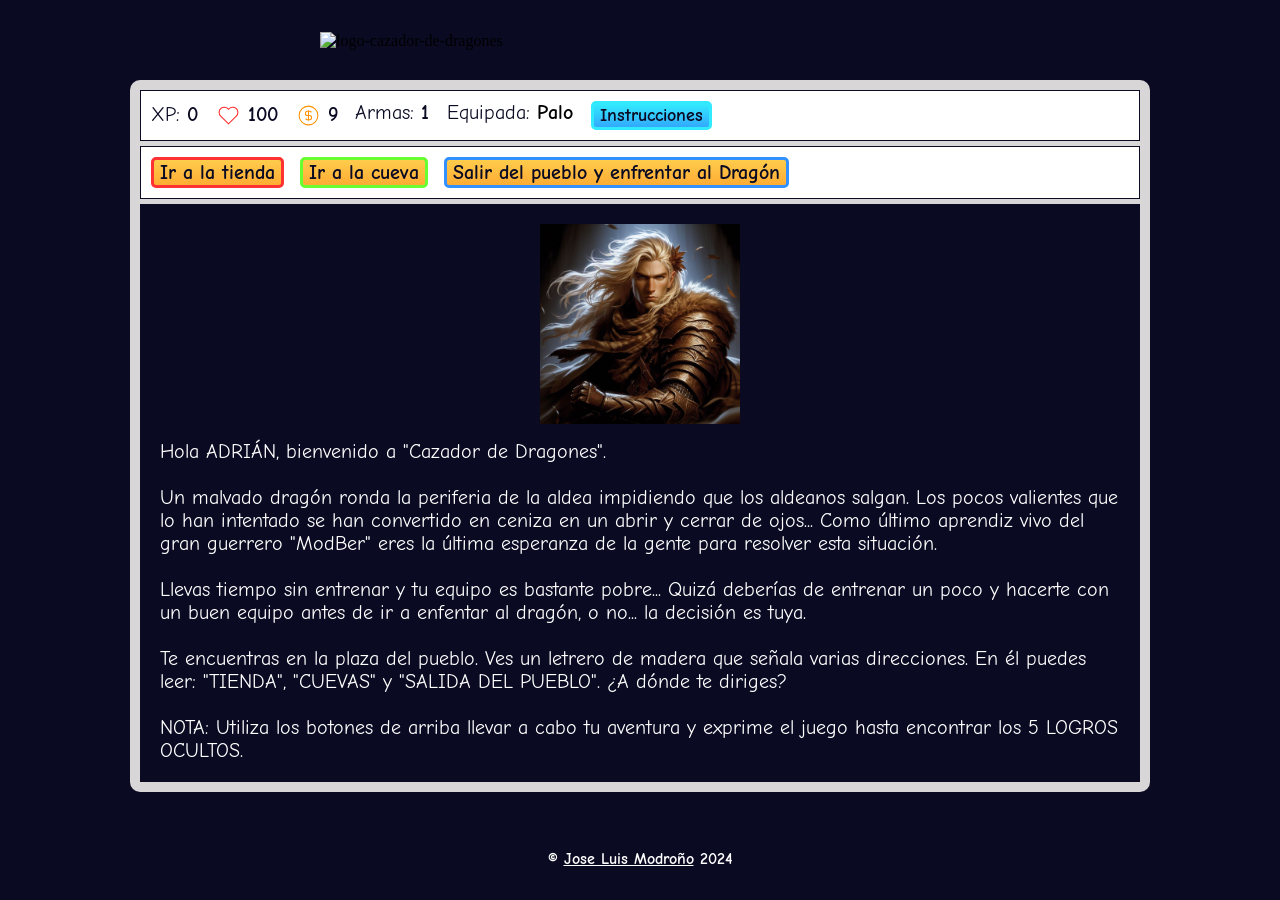
==== index.html @ 7027e912 "copia del proyecto 1.0 para ahora hacerle modificaciones" ====
<!DOCTYPE html>
<html lang="es">
  <head>
    <meta charset="utf-8" />
    <meta name="viewport" content="width=device-width, initial-scale=1.0">
    <link rel="stylesheet" href="./styles.css" />
    <title>RPG - Cazador de Dragones</title>
  </head>
  <body>
    <header>
    <img
      id="logo-cazador-de-dragones"
      src="https://fontmeme.com/permalink/240222/914bbaab9a1d7f5d7955c0aaeaeab256.png"
      alt="logo-cazador-de-dragones"
    ></img>
    </header>

    <main>
      <!-- Popup personalizado -->
<div id="custom-popup">
  <div class="custom-popup-content-container">
    <img id="popup-image" src="" alt="Popup Image">
    <p id="popup-text"></p>
    <button onclick="cerrarPopup()">Aceptar</button>
  </div>
</div>
      
      <div id="game">
        <div id="stats">
          <div class="stats-A">
            <span class="stat stat1">XP:&nbsp;<strong><span id="xpText">0</span></strong></span>
            <span class="stat stat2">
              <svg
              xmlns="http://www.w3.org/2000/svg"
              className="icon icon-tabler icon-tabler-heart"
              width="25"
              height="25"
              viewBox="0 0 24 24"
              strokeWidth="1.5"
              stroke="#ff2825"
              fill="none"
              strokeLinecap="round"
              strokeLinejoin="round"
            >
              <path stroke="none" d="M0 0h24v24H0z" fill="none" />
              <path d="M19.5 12.572l-7.5 7.428l-7.5 -7.428a5 5 0 1 1 7.5 -6.566a5 5 0 1 1 7.5 6.572" />
            </svg>&nbsp;
            <strong><span id="healthText">100</span></strong>
          </span>
            <span class="stat stat3 noSeSepara">
              <svg
              xmlns="http://www.w3.org/2000/svg"
              className="icon icon-tabler icon-tabler-coin"
              width="25"
              height="25"
              viewBox="0 0 24 24"
              strokeWidth="1.5"
              stroke="#ff9300"
              fill="none"
              strokeLinecap="round"
              strokeLinejoin="round"
            >
              <path stroke="none" d="M0 0h24v24H0z" fill="none" />
              <path d="M12 12m-9 0a9 9 0 1 0 18 0a9 9 0 1 0 -18 0" />
              <path d="M14.8 9a2 2 0 0 0 -1.8 -1h-2a2 2 0 1 0 0 4h2a2 2 0 1 1 0 4h-2a2 2 0 0 1 -1.8 -1" />
              <path d="M12 7v10" />
            </svg>&nbsp;
              <strong><span id="goldText">9</span></strong>&nbsp;
            </span>
          </div>
          <div class="stats-B">
            <span class="stat noSeSepara">Armas:&nbsp;<strong><span id="numberOfWeaponsText">1</span></strong></span>
            <span class="stat noSeSepara">Equipada:&nbsp;<strong><span id="currentWeaponText">Palo</span></strong></span>
            <button id="instructionsButton" class="notButtonActive">Instrucciones</button>
          </div>
<!--           <div class="stats-C">
            <img id="fotoArmaActual" src="/Medios/armas/palo.jpeg" alt="foto" />
          </div> -->
        </div>
        <div id="instructionsPanel" class="doNotShow">
          <h2>Instrucciones y consejos:</h2>
          <p class="">Combate y experiencia:</p>
          <ul>
            <li>Consigue experiencia venciendo enemigos.</li>
            <li>Cuanta más XP, más plus de daño sumarás a tu arma.</li>
            <li>Puedes esquivar el ataque de un enemigo o huir del combate.</li>
            <li>El enemigo siempre ataca primero, por lo que siempre recibirás un hit antes de atacar.</li>
            <li>Tus ataques pueden fallar.</li>
          </ul>
          <p>Uso y duración de las armas:</p>
          <ul>
            <li>Cada vez que compras un arma, esta se equipará automáticamente.</li>
            <li>Siempre llevarás equipada el arma más potente que tengas.</li>
            <li>Cuanto mejor sea el arma, más daño hará. Este daño se verá aumentado por tus puntos de experiencia.</li>
            <li>Ten cuidado, tus armas pueden romperse y tendrás que reponerlas.</li>
            <li>Cuando un arma se rompe, se equipa automáticamente la anterior en rando de daño.</li>
          </ul>
          <p>Daño que te hacen los enemigos:</p>
          <ul>
            <li>El daño que hacen los enemigos depende del tipo de enemigo. El enemigo menos poderoso es el Jabalí y el más poderoso es el temible Dragón.</li>
            <li>El daño que te hacen los enemigos varía.</li>
            <li>Es el resultado de multiplicar el nivel del enemigo * 5 y restarle el resultado de multiplicar un número aleatorio entre 0 y 1 por tu xp.</li>
            <li>Es decir, cuanto más nivel tenga más te quita pero cuanto más nivel tengas tú más reduces el daño que te hace.</li>
          </ul>
          <p>Daño que haces a los enemigos:</p>
          <ul>
            <li>El daño que hacs a los enemigos es variable.</li>
            <li>es el resultado de sumar el poder de tu arma actual + un número aleatorio entre 0 y 1 por tu xp + 1</li>
            <li>Es decir, cuanta más xp tengas y mejor sea tu arma más poderoso es tu ataque.</li>
          </ul>
          <p>Vida total de los enemigos:</p>
          <ul>
            <li>Jabalí = 15 </li>
            <li>Orco = 60</li>
            <li>Dragón = 300</li>
          </ul>
          <p>Experiencia tras vencer enemigo:</p>
          <ul>
            <li>Jabalí = +2XP </li>
            <li>Orco = +8XP</li>
            <li>Dragón = ¿?XP</li>
          </ul>
        </div>
        <div id="controls">
          <button id="button1">Ir a la tienda</button>
          <button id="button2">Ir a la cueva</button>
          <button id="button3">Salir del pueblo y enfrentar al Dragón</button>
        </div>

        <div id="monsterStats">
          <span class="stat"
            >Nombre del Monstruo:&nbsp;<strong><span id="monsterName"></span></strong
          ></span>
          <span class="stat"
            >Salud:&nbsp;<strong><span id="monsterSalud"></span></strong
          ></span>
        </div>
        <div id="contenedor-fotoytexto">
          <img id="fotoLocalizacionEnTexto" src="/Medios/personajes/protagonista.jpeg" alt="foto" />
          <div id="text">
            Hola ADRIÁN, bienvenido a "Cazador de Dragones".<br /><br />
            Un malvado dragón ronda la periferia de la aldea impidiendo que los
            aldeanos salgan.
            Los pocos valientes que lo han intentado se han
            convertido en ceniza en un abrir y cerrar de ojos... Como último
            aprendiz vivo del gran guerrero "ModBer" eres la última esperanza de
            la gente para resolver esta situación.<br /><br />Llevas tiempo sin
            entrenar y tu equipo es bastante pobre... Quizá deberías de entrenar un
            poco y hacerte con un buen equipo antes de ir a enfentar al dragón, o no... la decisión es tuya.<br /><br />Te encuentras en la plaza del
            pueblo. Ves un letrero de madera que señala varias direcciones. En él
            puedes leer: "TIENDA", "CUEVAS" y "SALIDA DEL PUEBLO". ¿A dónde
            te diriges?<br /><br />NOTA: Utiliza los botones de arriba llevar a cabo tu aventura y exprime el juego hasta encontrar los 5 LOGROS OCULTOS.
          </div>
        </div>
      </div>
      <div id="logrosDesbloqueados" class="doNotShow">
        <h2>Encuentra los 5 logros de Cazador de Dragones:</h2>
        <ul class="ul-de-logros">
          <li id="logro1" class="doNotShow"><strong>Logro 1: </strong>Derrotaste al Dragón <strong>|</strong> <span class="palabra-secreta">Palabra secreta = PIPOCHO</span></li>
          <li id="logro2" class="doNotShow"><strong>Logro 2: </strong>Conseguiste 500 de oro <strong>|</strong> <span class="palabra-secreta">Palabra secreta = SENTAO</span></li>
          <li id="logro3" class="doNotShow"><strong>Logro 3: </strong>Obtuviste la Espada Maestra <strong>|</strong> <span class="palabra-secreta">Palabra secreta = MÁSTER</span></li>
          <li id="logro4" class="doNotShow"><strong>Logro 4: </strong>Encontraste el easter egg del JUEGO DE AZAR <strong>|</strong> <span class="palabra-secreta">Palabra secreta: RUPIAS</span></li>
          <li id="logro5" class="doNotShow"><strong>Logro 5: </strong>Encontraste el easter egg de ONE PUNCH MAN <strong>|</strong> <span class="palabra-secreta">Palabra secreta: FOTÓN</span></li>
        </ul>
        <div class="contenedor-boton-borrarlocalstorage">
          <button id="borrarLocalStorageButton">Borrar mis logros</button>
        </div>
      </div>
    </main>
    <footer>
      <p>&copy; <a href="https://www.linkedin.com/in/joseluismodro%C3%B1oberdi%C3%B1as/">Jose Luis Modroño</a> 2024</p>
    </footer>
  </body>
    <script src="./script.js"></script>
  </body>
</html>
---- styles.css ----
/******************
*** TIPOGRAFÍAS ***
******************/
@import url('https://fonts.googleapis.com/css2?family=Comic+Neue:ital,wght@0,300;0,400;0,700;1,300;1,400;1,700&display=swap');

/*************
*** TEXTOS ***
*************/
h1,
h2,
#text,
button,
.stat,
p,
li,
a {
  /* font-family: 'Lobster', sans-serif; */
  font-family: 'Comic Neue', 'Shantell Sans', sans-serif;
}

h2 {
  font-size: 25px;
}

#instructionsPanel > h2 {
  text-decoration: underline;
}

#logrosDesbloqueados > h2 {
  margin: 1rem;
}

.stat,
button,
#text,
p,
li,
a {
  font-size: 20px;
}

button {
  font-weight: bold;
}

.noSeSepara {
  white-space: nowrap;
}

/*************
*** HEADER ***
*************/

#logo-cazador-de-dragones {
  width: 50%;
}

/************************
*** POPUP INFORMATIVO ***
************************/
#custom-popup {
  display: none;
  position: fixed;
  top: 50%;
  left: 50%;
  transform: translate(-50%, -50%);
  padding: 1rem;
  background-color: #fff;
  border: 1px solid #ccc;
  box-shadow: 0 0 10px rgba(0, 0, 0, 0.2);
  z-index: 1000;
  border: 8px solid #a64134;
}

#custom-popup > .custom-popup-content-container {
  display: flex;
  flex-direction: column;
  align-items: center;
}

#popup-image {
  max-width: 300px;
}

/****************************
*** ARREGLO INSTRUCCIONES ***
****************************/
.doNotShow {
  display: none;
}
.show {
  display: block;
}

#instructionsPanel {
  color: #000;
  padding: 0px 1rem;
}

#instructionsPanel > p {
  font-weight: bold;
}

/**************
*** ESTILOS ***
**************/
body {
  background-color: #0a0a23;
  display: flex;
  flex-direction: column;
  min-height: 100vh;
  margin: 0;
}

header {
  display: flex;
  justify-content: center;
}

header > img {
  width: 50%;
  padding-top: 2rem;
}

#contenedor-fotoytexto {
  background-color: #0a0a23;
  padding: 20px;
  display: flex;
  flex-direction: column;
  align-items: center;
}

#fotoLocalizacionEnTexto {
  margin-bottom: 1rem;
  max-width: 200px;
}

#text {
  color: #ffffff;
}

main {
  flex: 1;
  display: flex;
  flex-direction: column;
  justify-content: flex-start;
  align-items: center;
}

#game {
  max-width: 1400px;
  width: 1400px;
  background-color: #d8d6d6;
  color: #ffffff;
  margin: 30px 1.5rem 0px 1.5rem;
  padding: 10px;
  border-radius: 10px;
}

#game > #stats,
#game > #controls {
  background-color: #fff;
  margin-bottom: 5px;
}

#controls,
#stats {
  border: 1px solid #0a0a23;
  padding: 10px;
  color: #0a0a23;
}

#stats {
  display: flex;
  justify-content: start;
  align-items: center;
}

.stats-A,
.stats-B,
.stats-C {
  display: flex;
  /*   flex-direction: column; */
  gap: 0.5rem;
}

.stats-C {
  margin-left: 1rem;
}

#fotoArmaActual {
  width: 30%;
}

#controls {
  display: flex;
  gap: 1rem;
}

#monsterStats {
  display: none;
  border: 1px solid #0a0a23;
  padding: 5px;
  color: #ffffff;
  background-color: #a64134;
}

.stat {
  padding-right: 10px;
  display: flex;
}

button {
  cursor: pointer;
  color: #0a0a23;
  background-color: #feac32;
  background-image: linear-gradient(#fecc4c, #ffac33);
  border: 3px solid #a64134;
  border-radius: 5px;
  box-shadow: 0px 0px 0px #000;
  transition: box-shadow 0.3s ease-in-out;
}

#button1 {
  background-color: #feac32;
  background-image: linear-gradient(#fecc4c, #ffac33);
  border: 3px solid #fe3232;
}
#button2 {
  background-color: #feac32;
  background-image: linear-gradient(#fecc4c, #ffac33);
  border: 3px solid #68fe32;
}
#button3 {
  background-color: #feac32;
  background-image: linear-gradient(#fecc4c, #ffac33);
  border: 3px solid #3291fe;
}

button:hover {
  box-shadow: 2px 2px 5px #000;
}

.notButtonActive {
  background-color: #32eafe;
  background-image: linear-gradient(#32eafe, #32a9fe);
  border: 3px solid #32eafe;
  font-size: 18px;
}

.buttonActive {
  background-color: #32eafe;
  background-image: linear-gradient(#93f2fd, #9ad4fd);
  border: 3px solid #32eafe;
  font-size: 18px;
  box-shadow: 0 0 0 rgba(0, 0, 0, 0.2);
}

#logrosDesbloqueados {
  max-width: 1400px;
  width: 1400px;
  background-color: #d8d6d6;
  color: #000;
  margin: 30px 1.5rem 0px 1.5rem;
  padding: 10px;
  border-radius: 10px;
}

.ul-de-logros > li:not(:last-child) {
  margin-bottom: 0.5rem;
}

.palabra-secreta {
  color: #c70d0d;
}

.contenedor-boton-borrarlocalstorage {
  display: flex;
  justify-content: center;
}

/*
############
## FOOTER ##
############
*/
/*Damos un padding al footer y lo centramos usando grid con place-content que sirve para centrar tanto en el eje vertical como en el horizontal (porque en este caso el footer solo tiene un elemento que ocupa toda una zelda)*/
footer {
  display: flex;
  justify-content: center;
  padding: 1rem;
  background-color: var(--azulOscuro);
}

footer > p,
footer > p > a {
  font-size: 1rem;
  font-weight: bold;
  color: #fff;
  text-align: center;
}

/*#####################################################################*/

/*
#############################
#### MEDIA QUERY: 700px #####
#############################
*/

@media (max-width: 1500px) {
  #game,
  #logrosDesbloqueados {
    width: 1000px;
  }
}

@media (max-width: 1100px) {
  #game,
  #logrosDesbloqueados {
    width: 800px;
  }

  #stats {
    gap: 2rem;
  }

  .stats-A,
  .stats-B {
    display: flex;
    flex-direction: column;
    gap: 0.3rem;
  }
}

@media (max-width: 980px) {
  .stat,
  button,
  #text,
  p,
  li {
    font-size: 18px;
  }

  #game,
  #logrosDesbloqueados {
    width: 700px;
  }
}

@media (max-width: 800px) {
  #game,
  #logrosDesbloqueados {
    width: 600px;
  }

  h2 {
    font-size: 20px;
  }
}

@media (max-width: 700px) {
  #game,
  #logrosDesbloqueados {
    width: 500px;
  }

  #fotoArmaActual {
    width: 100px;
  }
}

@media (max-width: 600px) {
  #game,
  #logrosDesbloqueados {
    width: 400px;
  }

  .stat,
  button,
  #text,
  p,
  li {
    font-size: 16px;
  }

  #instructionsButton {
    font-size: 16px;
  }

  #controls {
    display: flex;
    flex-direction: column;
    gap: 1rem;
  }

  #fotoArmaActual {
    width: 100%;
  }
}

@media (max-width: 500px) {
  #game,
  #logrosDesbloqueados {
    width: 375px;
  }

  #stats {
    gap: 1rem;
  }
}

@media (max-width: 400px) {
  #logo-cazador-de-dragones {
    width: 90%;
  }

  #game,
  #logrosDesbloqueados {
    width: 300px;
  }

  #stats {
    gap: 0.5rem;
  }

  #fotoArmaActual {
    width: 40px;
  }
}

@media (max-width: 330px) {
  #game,
  #logrosDesbloqueados {
    width: 280px;
  }
}
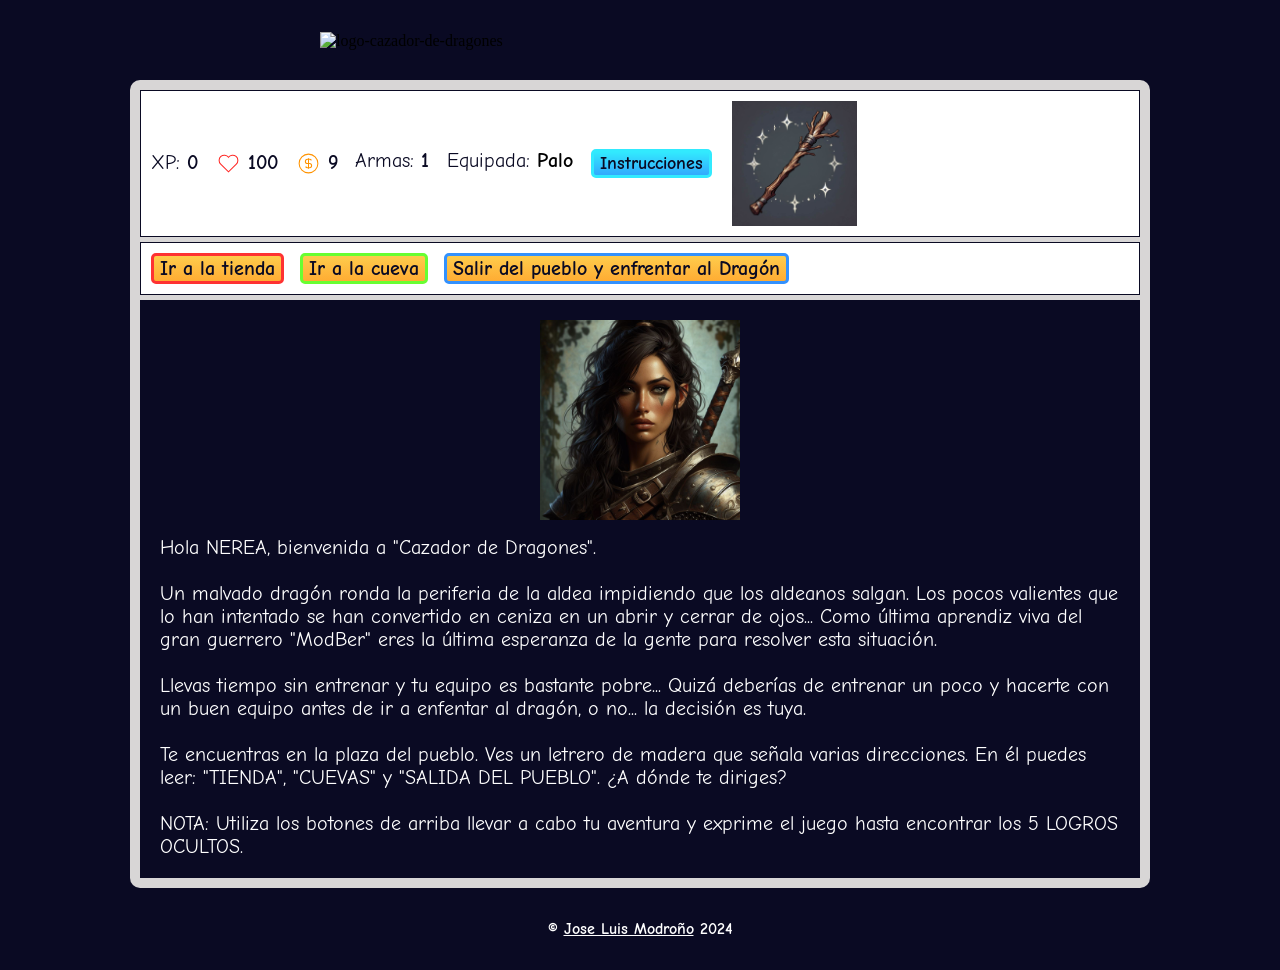
==== commit d8fdef96: "finalización del juego para Nere" ====
--- a/index.html
+++ b/index.html
@@ -73,9 +73,9 @@
             <span class="stat noSeSepara">Equipada:&nbsp;<strong><span id="currentWeaponText">Palo</span></strong></span>
             <button id="instructionsButton" class="notButtonActive">Instrucciones</button>
           </div>
-<!--           <div class="stats-C">
+          <div class="stats-C">
             <img id="fotoArmaActual" src="/Medios/armas/palo.jpeg" alt="foto" />
-          </div> -->
+          </div>
         </div>
         <div id="instructionsPanel" class="doNotShow">
           <h2>Instrucciones y consejos:</h2>
@@ -138,12 +138,12 @@
         <div id="contenedor-fotoytexto">
           <img id="fotoLocalizacionEnTexto" src="/Medios/personajes/protagonista.jpeg" alt="foto" />
           <div id="text">
-            Hola ADRIÁN, bienvenido a "Cazador de Dragones".<br /><br />
+            Hola NEREA, bienvenida a "Cazador de Dragones".<br /><br />
             Un malvado dragón ronda la periferia de la aldea impidiendo que los
             aldeanos salgan.
             Los pocos valientes que lo han intentado se han
-            convertido en ceniza en un abrir y cerrar de ojos... Como último
-            aprendiz vivo del gran guerrero "ModBer" eres la última esperanza de
+            convertido en ceniza en un abrir y cerrar de ojos... Como última
+            aprendiz viva del gran guerrero "ModBer" eres la última esperanza de
             la gente para resolver esta situación.<br /><br />Llevas tiempo sin
             entrenar y tu equipo es bastante pobre... Quizá deberías de entrenar un
             poco y hacerte con un buen equipo antes de ir a enfentar al dragón, o no... la decisión es tuya.<br /><br />Te encuentras en la plaza del
@@ -156,10 +156,10 @@
       <div id="logrosDesbloqueados" class="doNotShow">
         <h2>Encuentra los 5 logros de Cazador de Dragones:</h2>
         <ul class="ul-de-logros">
-          <li id="logro1" class="doNotShow"><strong>Logro 1: </strong>Derrotaste al Dragón <strong>|</strong> <span class="palabra-secreta">Palabra secreta = PIPOCHO</span></li>
-          <li id="logro2" class="doNotShow"><strong>Logro 2: </strong>Conseguiste 500 de oro <strong>|</strong> <span class="palabra-secreta">Palabra secreta = SENTAO</span></li>
-          <li id="logro3" class="doNotShow"><strong>Logro 3: </strong>Obtuviste la Espada Maestra <strong>|</strong> <span class="palabra-secreta">Palabra secreta = MÁSTER</span></li>
-          <li id="logro4" class="doNotShow"><strong>Logro 4: </strong>Encontraste el easter egg del JUEGO DE AZAR <strong>|</strong> <span class="palabra-secreta">Palabra secreta: RUPIAS</span></li>
+          <li id="logro1" class="doNotShow"><strong>Logro 1: </strong>Derrotaste al Dragón <strong>|</strong> <span class="palabra-secreta">Palabra secreta = CALABAZA</span></li>
+          <li id="logro2" class="doNotShow"><strong>Logro 2: </strong>Conseguiste 500 de oro <strong>|</strong> <span class="palabra-secreta">Palabra secreta = ENDODONCIA</span></li>
+          <li id="logro3" class="doNotShow"><strong>Logro 3: </strong>Obtuviste la Espada Maestra <strong>|</strong> <span class="palabra-secreta">Palabra secreta = JOSEPENE</span></li>
+          <li id="logro4" class="doNotShow"><strong>Logro 4: </strong>Encontraste el easter egg del JUEGO DE AZAR <strong>|</strong> <span class="palabra-secreta">Palabra secreta: LEUROS</span></li>
           <li id="logro5" class="doNotShow"><strong>Logro 5: </strong>Encontraste el easter egg de ONE PUNCH MAN <strong>|</strong> <span class="palabra-secreta">Palabra secreta: FOTÓN</span></li>
         </ul>
         <div class="contenedor-boton-borrarlocalstorage">
--- a/styles.css
+++ b/styles.css
@@ -184,12 +184,9 @@
   gap: 0.5rem;
 }
 
-.stats-C {
-  margin-left: 1rem;
-}
-
 #fotoArmaActual {
   width: 30%;
+  margin-left: 20px;
 }
 
 #controls {
@@ -331,6 +328,11 @@
     flex-direction: column;
     gap: 0.3rem;
   }
+
+  #fotoArmaActual {
+    width: 30%;
+    margin-left: 0px;
+  }
 }
 
 @media (max-width: 980px) {
@@ -425,7 +427,7 @@
   }
 
   #fotoArmaActual {
-    width: 40px;
+    width: 100%;
   }
 }
 
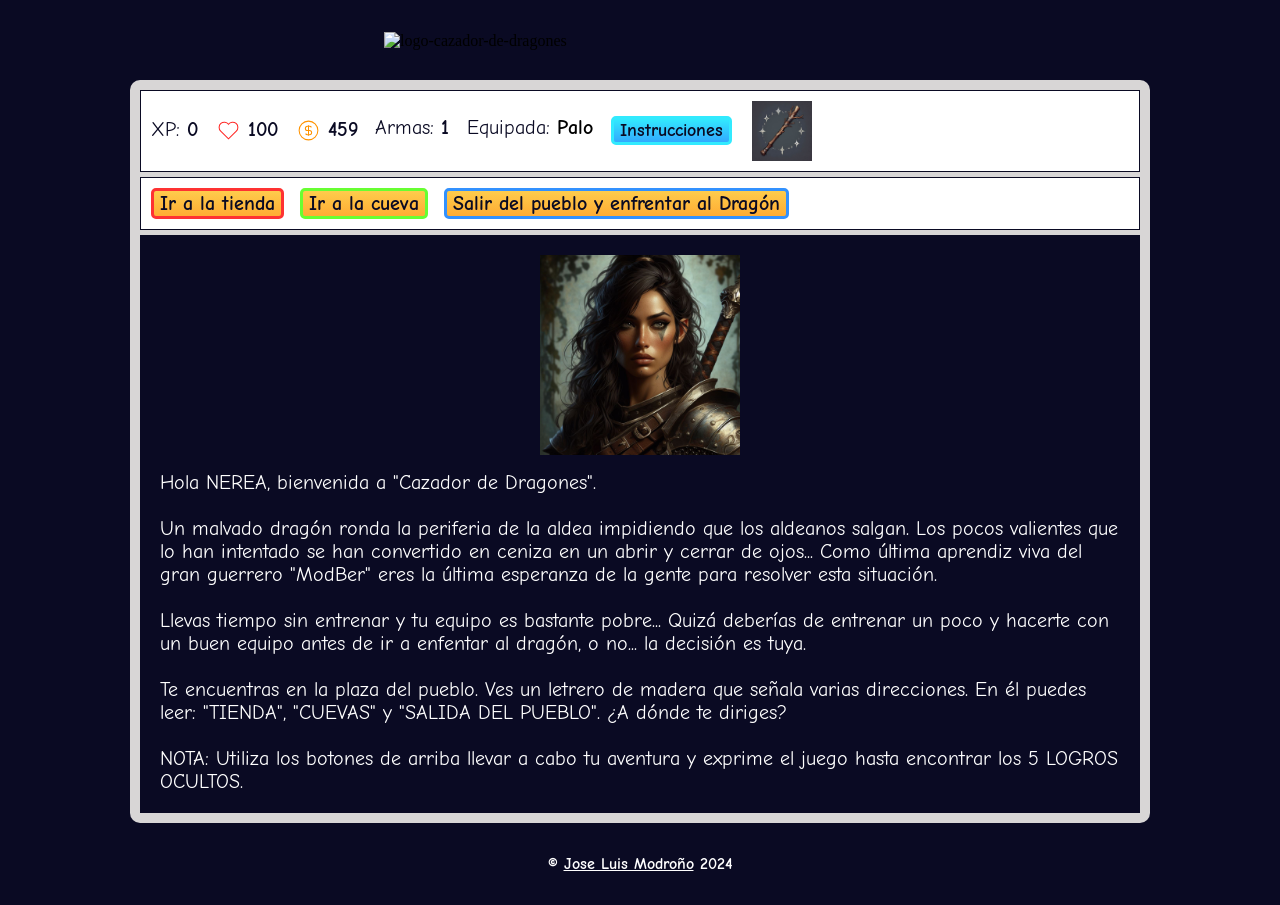
==== commit b904492b: "correcciones finales de imágenes, lógica de logros y rotura de armas" ====
--- a/index.html
+++ b/index.html
@@ -65,7 +65,7 @@
               <path d="M14.8 9a2 2 0 0 0 -1.8 -1h-2a2 2 0 1 0 0 4h2a2 2 0 1 1 0 4h-2a2 2 0 0 1 -1.8 -1" />
               <path d="M12 7v10" />
             </svg>&nbsp;
-              <strong><span id="goldText">9</span></strong>&nbsp;
+              <strong><span id="goldText">459</span></strong>&nbsp;
             </span>
           </div>
           <div class="stats-B">
@@ -79,6 +79,15 @@
         </div>
         <div id="instructionsPanel" class="doNotShow">
           <h2>Instrucciones y consejos:</h2>
+          <p class="">Consejo importante:</p>
+          <ul>
+            <li>Los logros que desbloquees se quedarán guardados en el navegador del dispositivo que estés utilizando para jugar.</li>
+          <li>Si quieres dejar de jugar y retomar el avance donde lo dejaste, asegurate de utilizar el mismo dispositivo y el mismo navegador.</li>
+          </ul>
+          <p class="">Objetivo del juegador:</p>
+          <ul>
+            <li>Jugar hasta conseguir desbloquear los 5 logros.</li>
+          </ul>
           <p class="">Combate y experiencia:</p>
           <ul>
             <li>Consigue experiencia venciendo enemigos.</li>
--- a/styles.css
+++ b/styles.css
@@ -52,7 +52,7 @@
 *************/
 
 #logo-cazador-de-dragones {
-  width: 50%;
+  width: 40%;
 }
 
 /************************
@@ -185,7 +185,7 @@
 }
 
 #fotoArmaActual {
-  width: 30%;
+  width: 15%;
   margin-left: 20px;
 }
 
@@ -330,7 +330,7 @@
   }
 
   #fotoArmaActual {
-    width: 30%;
+    width: 20%;
     margin-left: 0px;
   }
 }
@@ -359,16 +359,16 @@
   h2 {
     font-size: 20px;
   }
-}
-
-@media (max-width: 700px) {
-  #game,
-  #logrosDesbloqueados {
-    width: 500px;
-  }
 
   #fotoArmaActual {
     width: 100px;
+  }
+}
+
+@media (max-width: 700px) {
+  #game,
+  #logrosDesbloqueados {
+    width: 500px;
   }
 }
 
@@ -395,10 +395,6 @@
     flex-direction: column;
     gap: 1rem;
   }
-
-  #fotoArmaActual {
-    width: 100%;
-  }
 }
 
 @media (max-width: 500px) {
@@ -414,7 +410,7 @@
 
 @media (max-width: 400px) {
   #logo-cazador-de-dragones {
-    width: 90%;
+    width: 80%;
   }
 
   #game,
@@ -427,7 +423,7 @@
   }
 
   #fotoArmaActual {
-    width: 100%;
+    width: 90%;
   }
 }
 
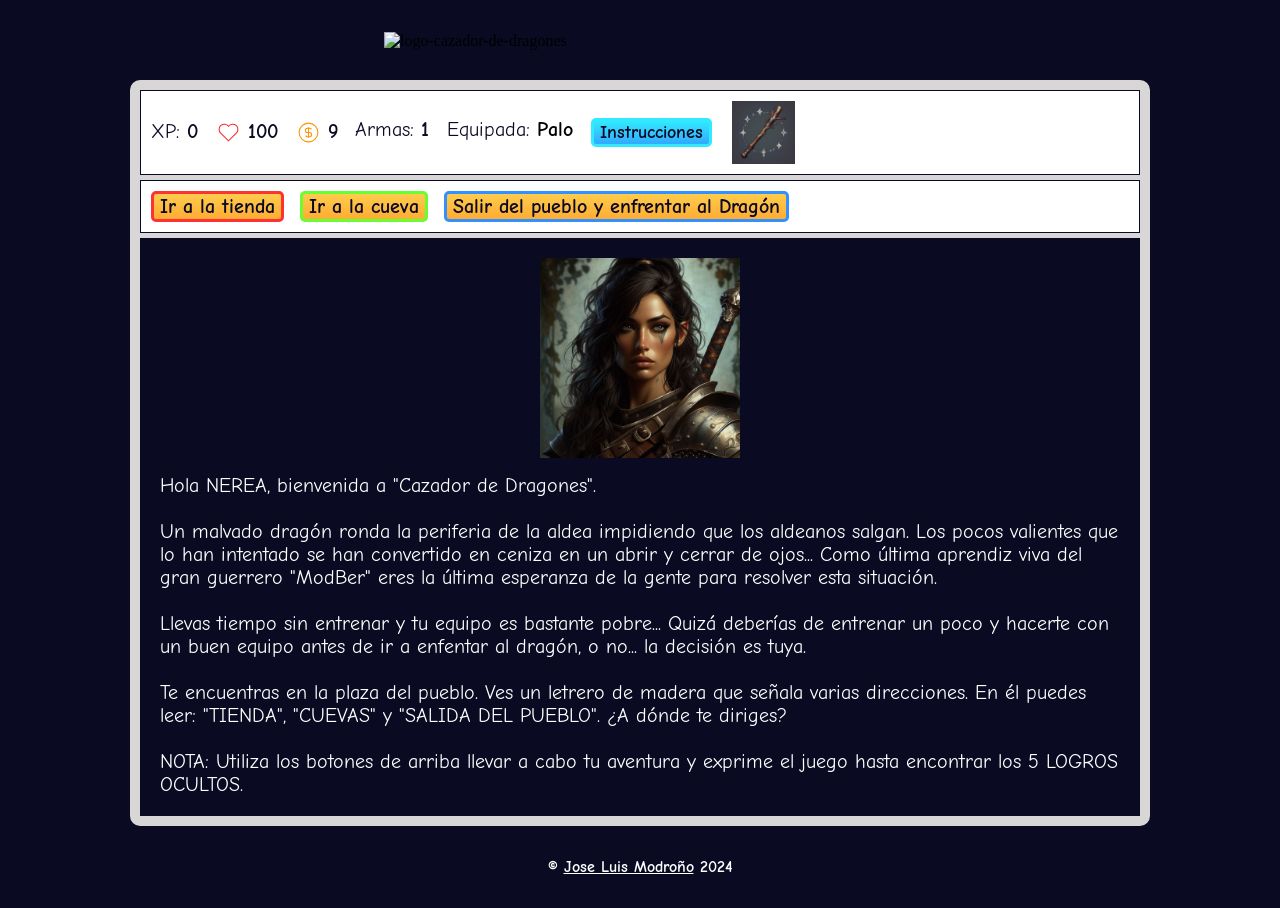
==== commit 258de89f: "Reiniciar dinero de base" ====
--- a/index.html
+++ b/index.html
@@ -65,7 +65,7 @@
               <path d="M14.8 9a2 2 0 0 0 -1.8 -1h-2a2 2 0 1 0 0 4h2a2 2 0 1 1 0 4h-2a2 2 0 0 1 -1.8 -1" />
               <path d="M12 7v10" />
             </svg>&nbsp;
-              <strong><span id="goldText">459</span></strong>&nbsp;
+              <strong><span id="goldText">9</span></strong>&nbsp;
             </span>
           </div>
           <div class="stats-B">
@@ -167,7 +167,7 @@
         <ul class="ul-de-logros">
           <li id="logro1" class="doNotShow"><strong>Logro 1: </strong>Derrotaste al Dragón <strong>|</strong> <span class="palabra-secreta">Palabra secreta = CALABAZA</span></li>
           <li id="logro2" class="doNotShow"><strong>Logro 2: </strong>Conseguiste 500 de oro <strong>|</strong> <span class="palabra-secreta">Palabra secreta = ENDODONCIA</span></li>
-          <li id="logro3" class="doNotShow"><strong>Logro 3: </strong>Obtuviste la Espada Maestra <strong>|</strong> <span class="palabra-secreta">Palabra secreta = JOSEPENE</span></li>
+          <li id="logro3" class="doNotShow"><strong>Logro 3: </strong>Obtuviste la Espada Maestra <strong>|</strong> <span class="palabra-secreta">Palabra secreta = ESPADÓN</span></li>
           <li id="logro4" class="doNotShow"><strong>Logro 4: </strong>Encontraste el easter egg del JUEGO DE AZAR <strong>|</strong> <span class="palabra-secreta">Palabra secreta: LEUROS</span></li>
           <li id="logro5" class="doNotShow"><strong>Logro 5: </strong>Encontraste el easter egg de ONE PUNCH MAN <strong>|</strong> <span class="palabra-secreta">Palabra secreta: FOTÓN</span></li>
         </ul>
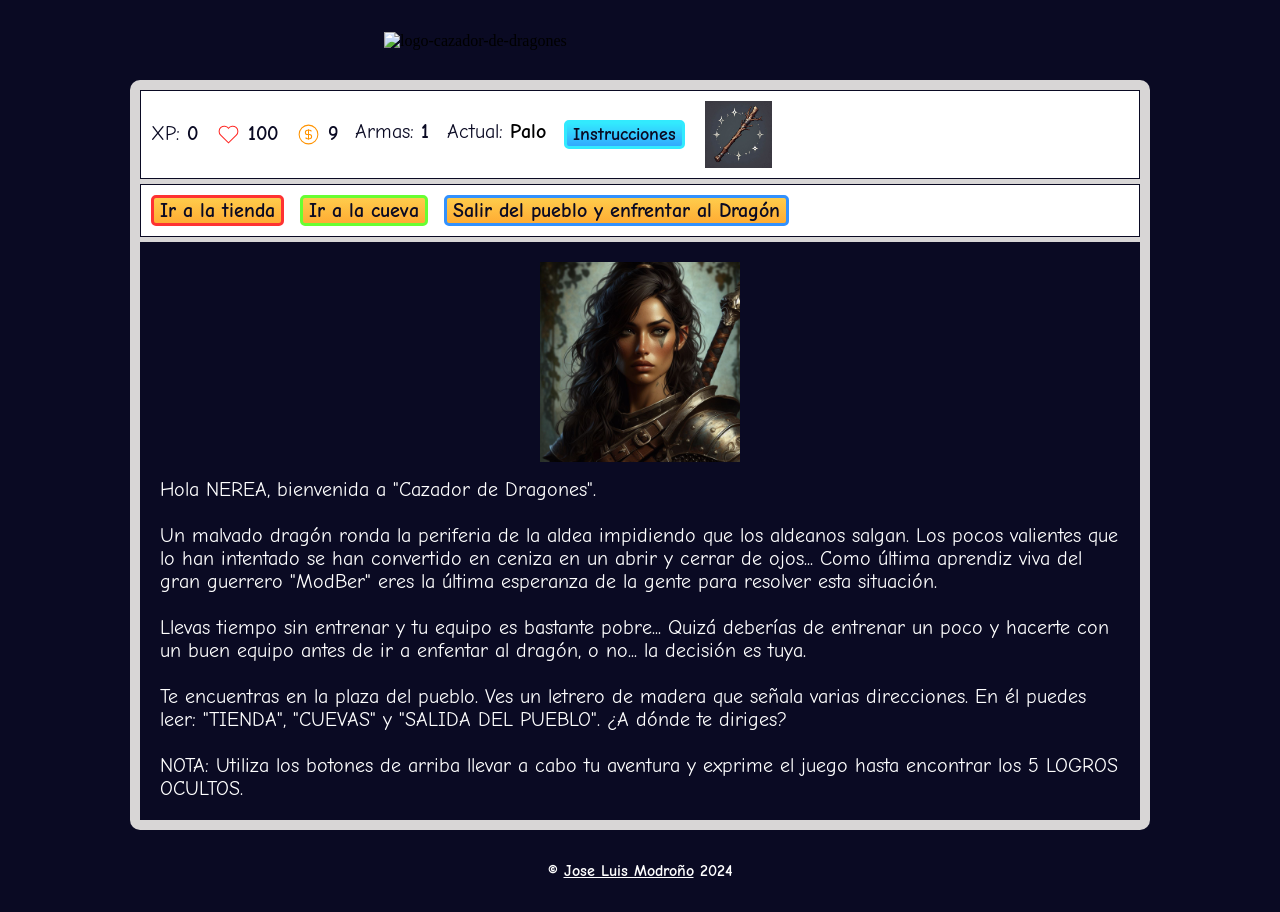
==== commit 5d90e95b: "Correcciones wingame.html y texto espada" ====
--- a/index.html
+++ b/index.html
@@ -70,7 +70,7 @@
           </div>
           <div class="stats-B">
             <span class="stat noSeSepara">Armas:&nbsp;<strong><span id="numberOfWeaponsText">1</span></strong></span>
-            <span class="stat noSeSepara">Equipada:&nbsp;<strong><span id="currentWeaponText">Palo</span></strong></span>
+            <span class="stat noSeSepara">Actual:&nbsp;<strong><span id="currentWeaponText">Palo</span></strong></span>
             <button id="instructionsButton" class="notButtonActive">Instrucciones</button>
           </div>
           <div class="stats-C">
@@ -166,7 +166,7 @@
         <h2>Encuentra los 5 logros de Cazador de Dragones:</h2>
         <ul class="ul-de-logros">
           <li id="logro1" class="doNotShow"><strong>Logro 1: </strong>Derrotaste al Dragón <strong>|</strong> <span class="palabra-secreta">Palabra secreta = CALABAZA</span></li>
-          <li id="logro2" class="doNotShow"><strong>Logro 2: </strong>Conseguiste 500 de oro <strong>|</strong> <span class="palabra-secreta">Palabra secreta = ENDODONCIA</span></li>
+          <li id="logro2" class="doNotShow"><strong>Logro 2: </strong>Conseguiste 500 de oro <strong>|</strong> <span class="palabra-secreta">Palabra secreta = AUTÓNOMA</span></li>
           <li id="logro3" class="doNotShow"><strong>Logro 3: </strong>Obtuviste la Espada Maestra <strong>|</strong> <span class="palabra-secreta">Palabra secreta = ESPADÓN</span></li>
           <li id="logro4" class="doNotShow"><strong>Logro 4: </strong>Encontraste el easter egg del JUEGO DE AZAR <strong>|</strong> <span class="palabra-secreta">Palabra secreta: LEUROS</span></li>
           <li id="logro5" class="doNotShow"><strong>Logro 5: </strong>Encontraste el easter egg de ONE PUNCH MAN <strong>|</strong> <span class="palabra-secreta">Palabra secreta: FOTÓN</span></li>
--- a/styles.css
+++ b/styles.css
@@ -300,6 +300,44 @@
 /*#####################################################################*/
 
 /*
+#############
+## WINGAME ##
+#############
+*/
+
+#win-game-container {
+  display: flex;
+  flex-direction: column;
+  align-items: center;
+  padding: 1rem;
+}
+
+#win-game-container img {
+  width: 50%;
+  margin-bottom: 1rem;
+}
+
+#win-game-container h1,
+h2,
+li,
+p {
+  color: #000;
+}
+
+#win-game-container h1,
+h2,
+p {
+  text-align: center;
+}
+
+#win-game-container > ul {
+  margin-bottom: 2rem;
+  padding-left: 20px !important;
+}
+
+/*#####################################################################*/
+
+/*
 #############################
 #### MEDIA QUERY: 700px #####
 #############################
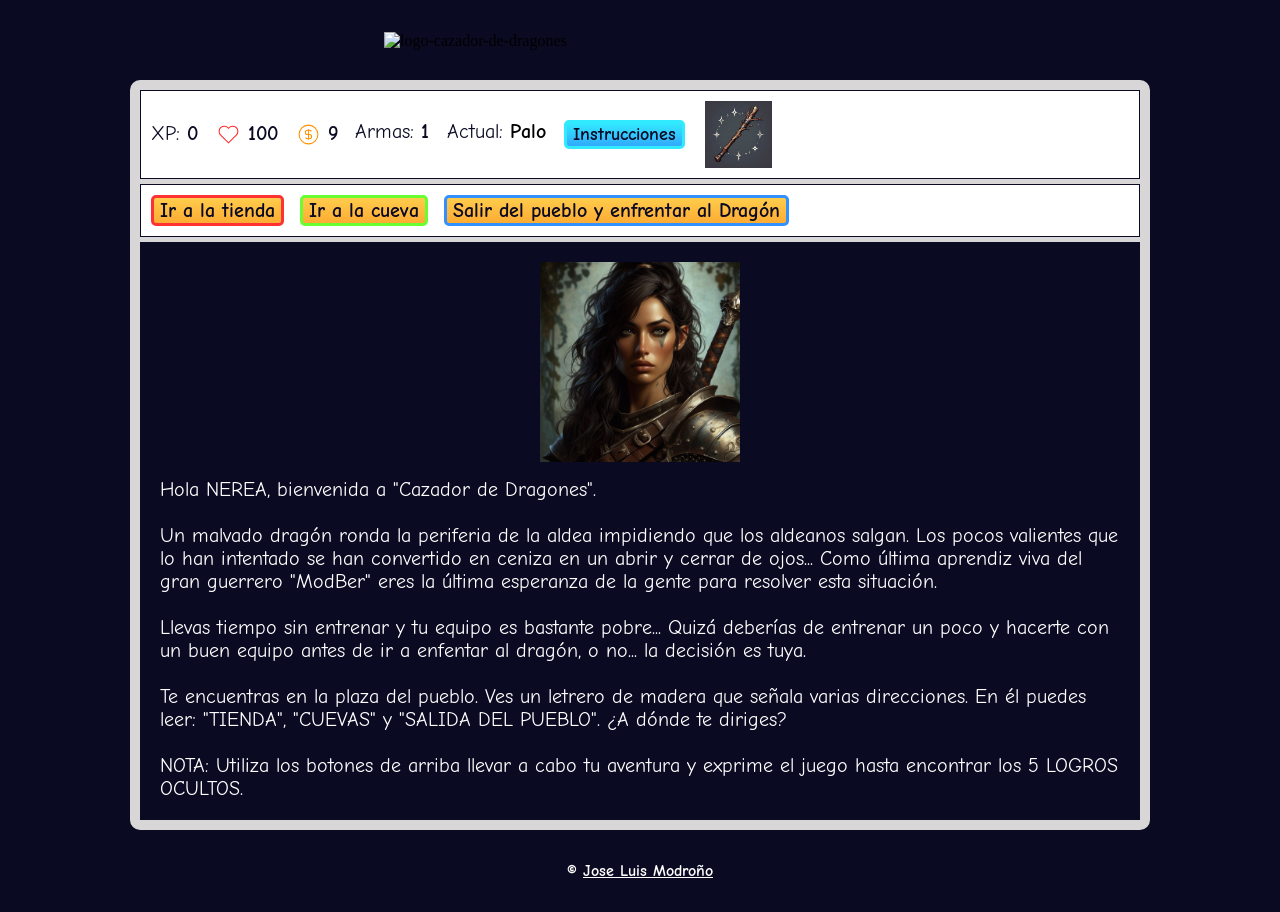
==== commit 1e6591e5: "Correcciones año footer" ====
--- a/index.html
+++ b/index.html
@@ -177,7 +177,7 @@
       </div>
     </main>
     <footer>
-      <p>&copy; <a href="https://www.linkedin.com/in/joseluismodro%C3%B1oberdi%C3%B1as/">Jose Luis Modroño</a> 2024</p>
+      <p>&copy; <a href="https://www.linkedin.com/in/joseluismodro%C3%B1oberdi%C3%B1as/">Jose Luis Modroño</a> <span class="ano-footer"></span></p>
     </footer>
   </body>
     <script src="./script.js"></script>
